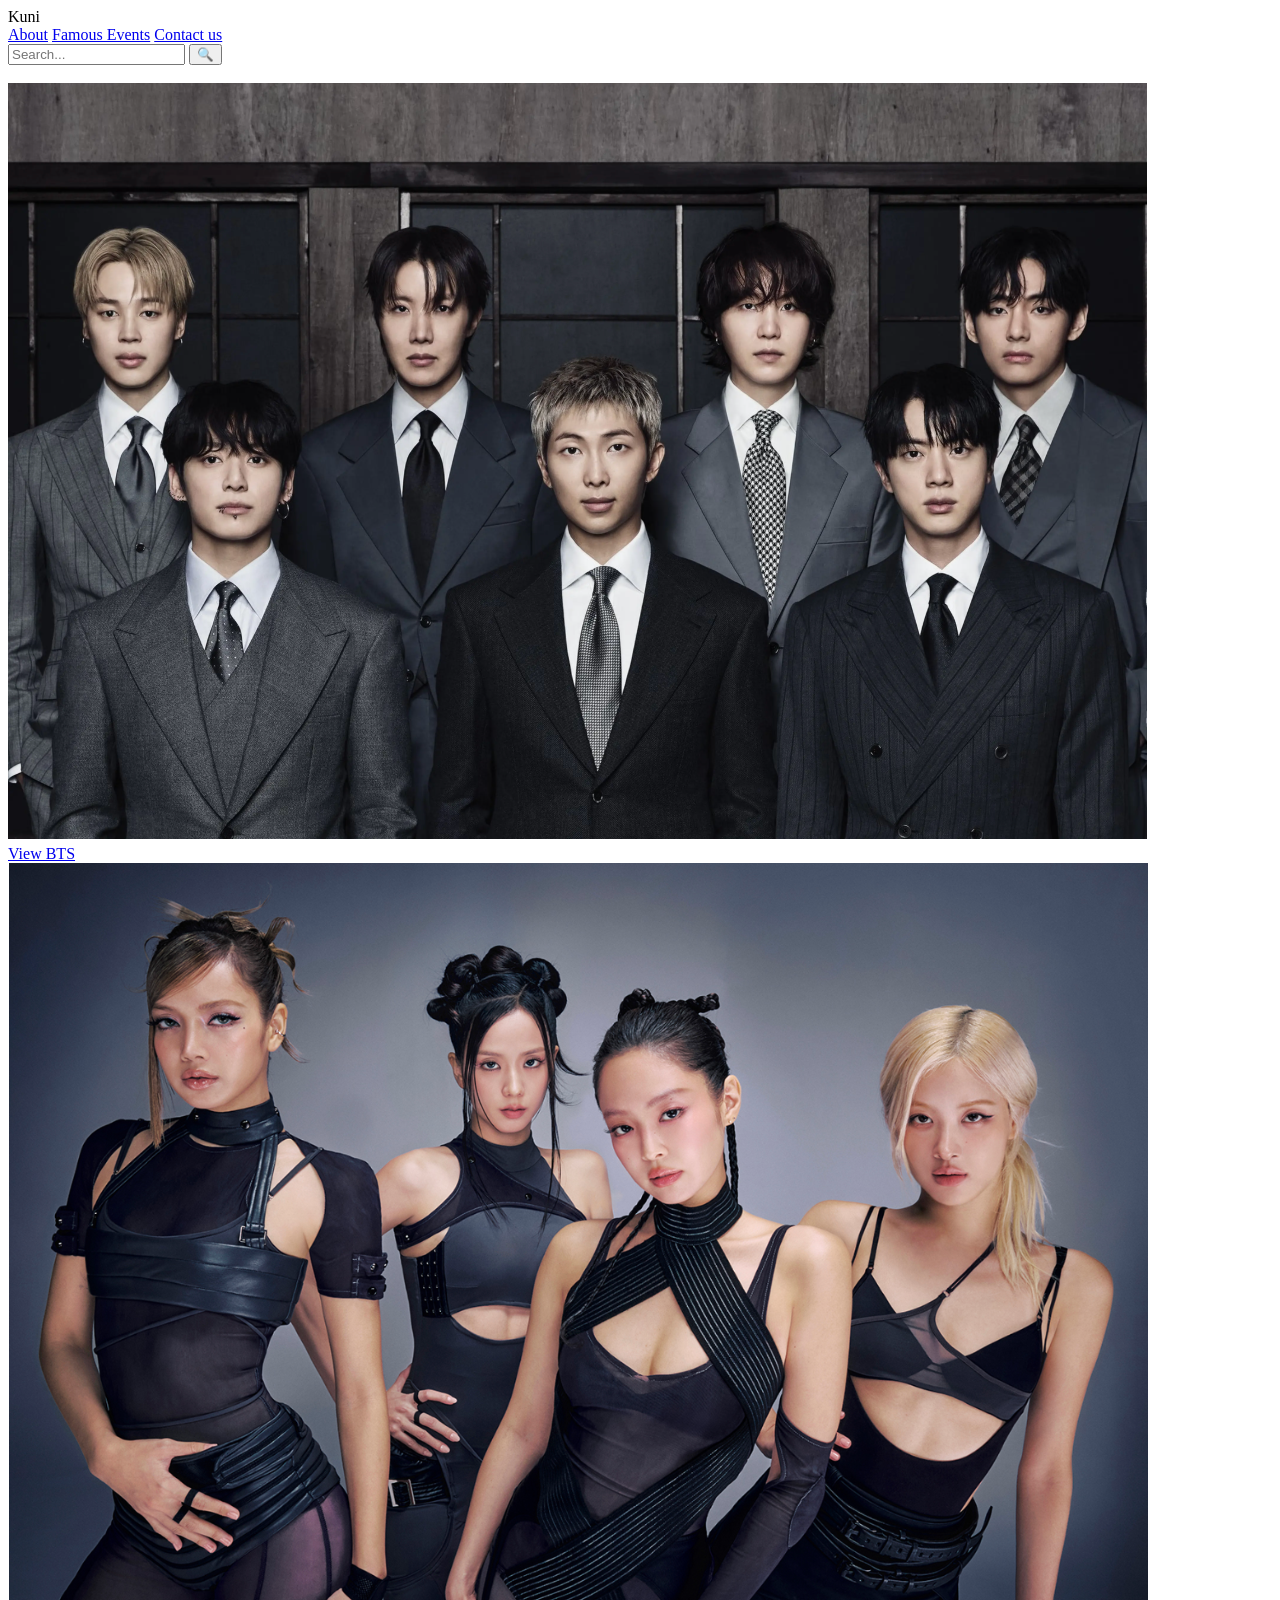
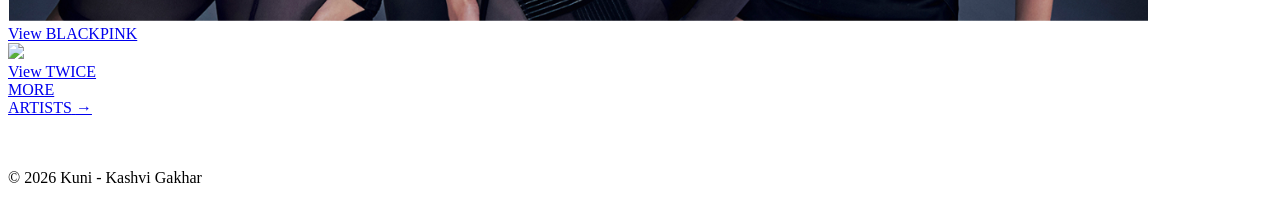
==== index.html @ beec5f33 "Add files via upload" ====
<!DOCTYPE html>
<html lang="en">
<head>
    <title>Kuni-Home page</title>
    <link rel="stylesheet" href="style.css">
    <link rel="icon" type="image/x-icon" href="apple-touch-icon.ico">
</head>
<body>
    <div class="navbar">
        <div class="logo">Kuni</div>
        <div class="menu">
            <a href="About.html">About</a>
            <a href="Famous.html">Famous Events</a>
            <a href="Contact.html">Contact us</a>
        </div>
        <div class="search">
            <input type="text" placeholder="Search...">
            <button>🔍</button>
        </div>
    </div>
<br>
    <div class="photos">
        <a href="BTS.html" class="image-with-overlay">
            <img src="bts1.png">
            <div class="overlay">
                <span>View BTS</span>
            </div>
        </a>
        
        <a href="BLACKPINK.html" class="image-with-overlay">
            <img src="bp2.png">
            <div class="overlay">
                <span>View BLACKPINK</span>
            </div>
        </a>

        
    </div>
    <div class="photos2">
        <a href="TWICE.html" class="image-with-overlay">
            <img src="Twice.png">
            <div class="overlay">
                <span>View TWICE</span>
            </div>
        </a>
        <a href="more.html" class="more-artists">
            <span>MORE<br>ARTISTS</span>
            <span class="arrow">→</span>
        </a>
    </div>
<br>
<br>

    
        <footer>
            <p>© 2026 Kuni - Kashvi Gakhar</p>
        </footer>
    
</body>
</html>
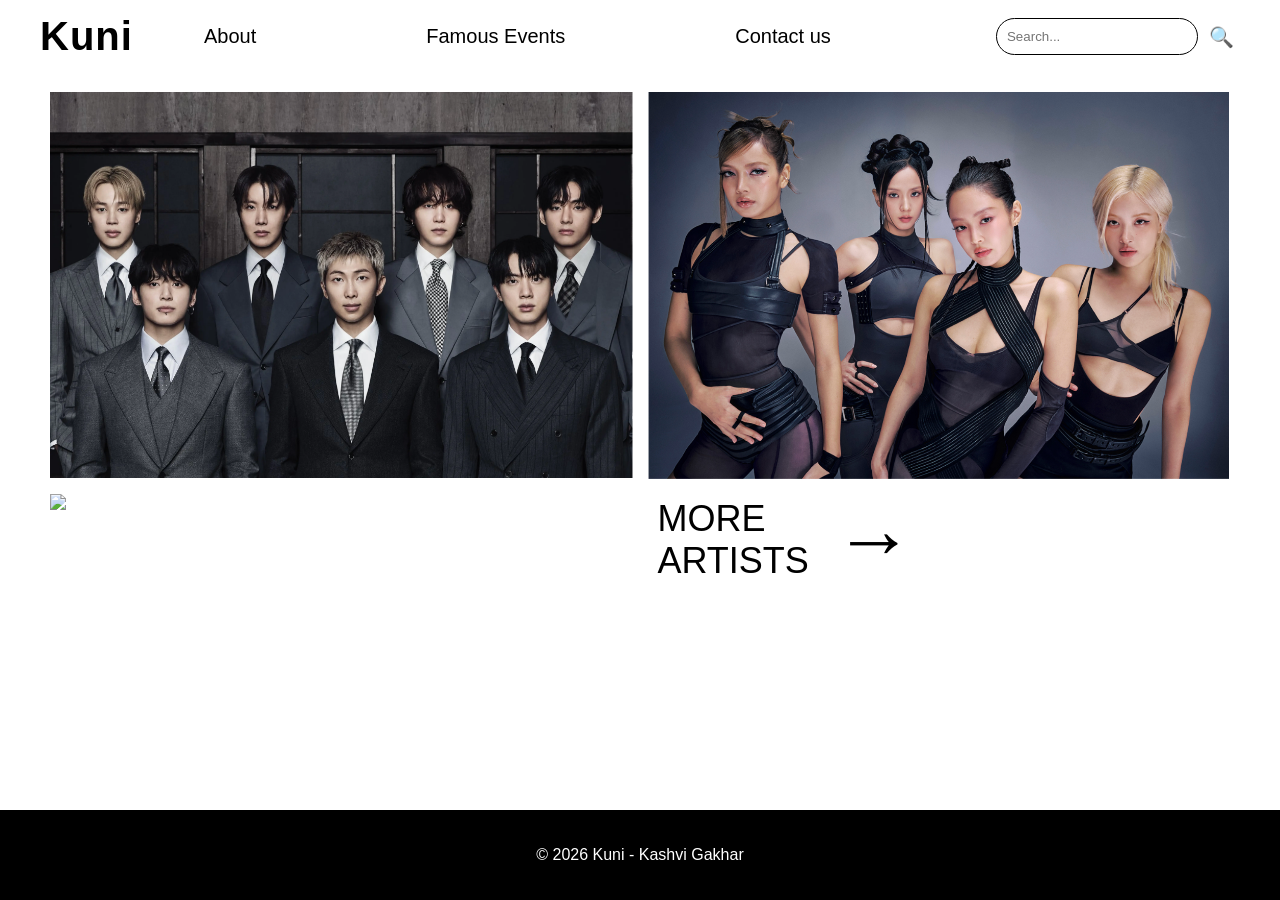
==== commit 24deadf5: "Update index.html" ====
--- a/index.html
+++ b/index.html
@@ -9,9 +9,9 @@
     <div class="navbar">
         <div class="logo">Kuni</div>
         <div class="menu">
-            <a href="About.html">About</a>
-            <a href="Famous.html">Famous Events</a>
-            <a href="Contact.html">Contact us</a>
+            <a href="about.html">About</a>
+            <a href="famous.html">Famous Events</a>
+            <a href="contact.html">Contact us</a>
         </div>
         <div class="search">
             <input type="text" placeholder="Search...">
@@ -57,4 +57,4 @@
         </footer>
     
 </body>
-</html>+</html>
--- a/style.css
+++ b/style.css
@@ -0,0 +1,289 @@
+body {
+    font-family: 'Gill Sans', 'Gill Sans MT', Calibri, 'Trebuchet MS', sans-serif;
+}
+
+a {
+    color: black;
+    text-decoration: none;
+}
+
+a:hover {
+    color: rgb(218, 181, 181);
+}
+
+.overlay span {
+    font-size: 20px;
+    font-weight: bold;
+}
+
+.image-with-overlay {
+    position: relative;
+    /* Essential for positioning the overlay */
+    display: inline-block;
+    /* Makes the link wrap only the image */
+    overflow: hidden;
+    /* Hides parts of the overlay that might be outside */
+    /* You might want to add a fixed width/height or max-width here if needed */
+}
+
+/* Styles for the image inside the link */
+.image-with-overlay img {
+    display: block;
+    /* Removes extra space below images */
+    width: 100%;
+    /* Makes image fit its container */
+    height: auto;
+}
+
+
+/* Styles for the overlay itself */
+.overlay {
+    position: absolute;
+    top: 0;
+    left: 0;
+    width: 100%;
+    height: 100%;
+    background-color: rgba(0, 0, 0, 0.6);
+    /* Semi-transparent black */
+    color: white;
+    display: flex;
+    justify-content: center;
+    align-items: center;
+    opacity: 0;
+    /* Starts hidden */
+    transition: opacity 0.3s ease;
+    /* Smooth fade effect */
+    text-align: center;
+    /* Centers text if it wraps */
+    padding: 10px;
+    /* Some padding for the text */
+    box-sizing: border-box;
+    /* Includes padding in width/height */
+}
+
+/* Shows the overlay when the link is hovered */
+.image-with-overlay:hover .overlay {
+    opacity: 1;
+    /* Makes the overlay visible */
+}
+
+.navbar {
+    display: flex;
+    justify-content: space-between;
+    align-items: center;
+    padding: 14px 40px;
+    padding-bottom: 0%;
+    
+}
+
+.logo {
+    color: black;
+    font-size: 40px;
+    font-weight: bold;
+    letter-spacing: 1px;
+}
+
+.menu {
+    text-decoration: none;
+    color: #f9fafb;
+    font-size: 20px;
+    padding: 10px 16px;
+    padding-right: 100px;
+    margin-left: 10px;
+    margin-right: 20px;
+    border-radius: 6px;
+    transition: 0.35;
+    display: flex;
+        gap: 50px;
+    align-items: center;
+        gap: 170px;
+}
+
+.search {
+    display: flex;
+    gap: 5px;
+}
+
+.search input {
+    width: 180px;
+    padding: 10px;
+    border: 1px solid black;
+    border-radius: 20px;
+}
+
+.search button {
+    border: none;
+    background: none;
+    font-size: 20px;
+    cursor: pointer;
+}
+
+img {
+    width: 50%;
+    height: auto;
+}
+
+.photos {
+    padding-right: 50px;
+    padding-left: 50px;
+    padding-top: 15px;
+    display: flex;
+        gap: 15px;
+}
+
+.photos2 {
+    padding-right: 50px;
+    padding-left: 50px;
+    padding-top: 15px;
+    display: flex;
+        gap: 15px;
+} 
+
+.photos3 {
+    padding-right: 50px;
+    padding-left: 50px;
+    padding-top: 15px;
+    display: flex;
+    gap: 15px;
+}
+
+.photos4 {
+    padding-right: 50px;
+    padding-left: 50px;
+    padding-top: 15px;
+    display: flex;
+    gap: 15px;
+}
+
+.photos5 {
+    padding-right: 50px;
+    padding-left: 50px;
+    padding-top: 15px;
+    display: flex;
+    gap: 15px;
+}
+
+.photos6 {
+    padding-right: 50px;
+    padding-left: 50px;
+    padding-top: 15px;
+    display: flex;
+    gap: 15px;
+}
+
+.more-artists {
+    display: flex;
+    align-items: center;
+    gap: 25px;
+    text-decoration: none;
+    color: black;
+    font-size: 36px;
+    padding-left: 20px;
+}
+
+.arrow {
+    font-size: 80px;
+    font-weight: normal;
+}
+
+.photos img,
+.photos2 img,
+.photos3 img,
+.photos4 img,
+.photos5 img,
+.photos6 img {
+    width: 100%;
+    
+    display: block;
+}
+
+.photos>a,
+.photos2>a,
+.photos3>a,
+.photos4>a,
+.photos5>a,
+.photos6>a {
+    width: 50%;
+}
+
+html,
+body {
+    margin: 0;
+    min-height: 100%;
+}
+
+body {
+    min-height: 100vh;
+    display: flex;
+    flex-direction: column;
+}
+
+footer {
+    background-color: black;
+    color: white;
+    width: 100%;
+    padding: 20px;
+    text-align: center;
+    box-sizing: border-box;
+    margin-top: auto;
+}
+
+.bts {
+    padding-left: 40px;
+    padding-right: 600px;
+}
+
+.bts-table {
+    width: 95%;
+    margin: 30px auto;
+    border-collapse: separate;
+    border-spacing: 15px 10px;
+    text-align: center;
+}
+
+.bts-table th {
+    font-size: 24px;
+    padding: 10px;
+}
+
+.bts-table td {
+    padding: 10px;
+    white-space: nowrap;
+}
+
+.bts-table td:first-child {
+    font-weight: bold;
+    text-align: left;
+}
+
+.twice {
+    padding-left: 40px;
+    padding-right: 600px;
+}
+
+.twice-table {
+    width: 95%;
+    margin: 30px auto;
+    border-collapse: separate;
+    border-spacing: 15px 10px;
+    text-align: center;
+}
+
+.twice-table th {
+    font-size: 24px;
+    padding: 10px;
+}
+
+.twice-table td {
+    padding: 10px;
+    white-space: nowrap;
+}
+
+.twice-table td:first-child {
+    font-weight: bold;
+    text-align: left;
+}
+
+.twice-foot {
+    width: 110%;
+}
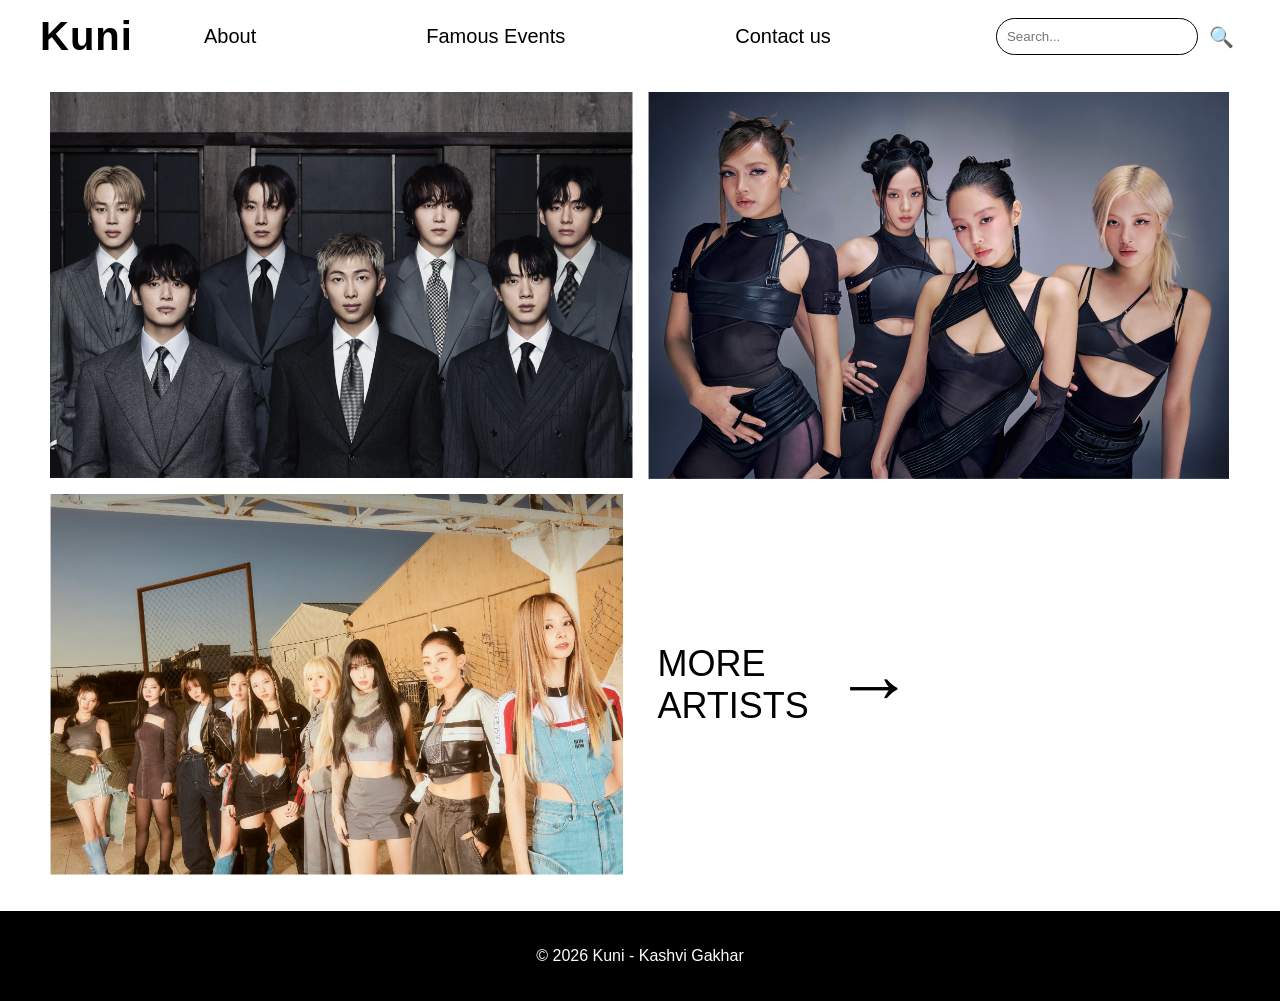
==== commit 1e6a5cb0: "Update index.html" ====
--- a/index.html
+++ b/index.html
@@ -20,14 +20,14 @@
     </div>
 <br>
     <div class="photos">
-        <a href="BTS.html" class="image-with-overlay">
+        <a href="bts.html" class="image-with-overlay">
             <img src="bts1.png">
             <div class="overlay">
                 <span>View BTS</span>
             </div>
         </a>
         
-        <a href="BLACKPINK.html" class="image-with-overlay">
+        <a href="blackpink.html" class="image-with-overlay">
             <img src="bp2.png">
             <div class="overlay">
                 <span>View BLACKPINK</span>
@@ -37,8 +37,8 @@
         
     </div>
     <div class="photos2">
-        <a href="TWICE.html" class="image-with-overlay">
-            <img src="Twice.png">
+        <a href="twice.html" class="image-with-overlay">
+            <img src="twice.png">
             <div class="overlay">
                 <span>View TWICE</span>
             </div>
